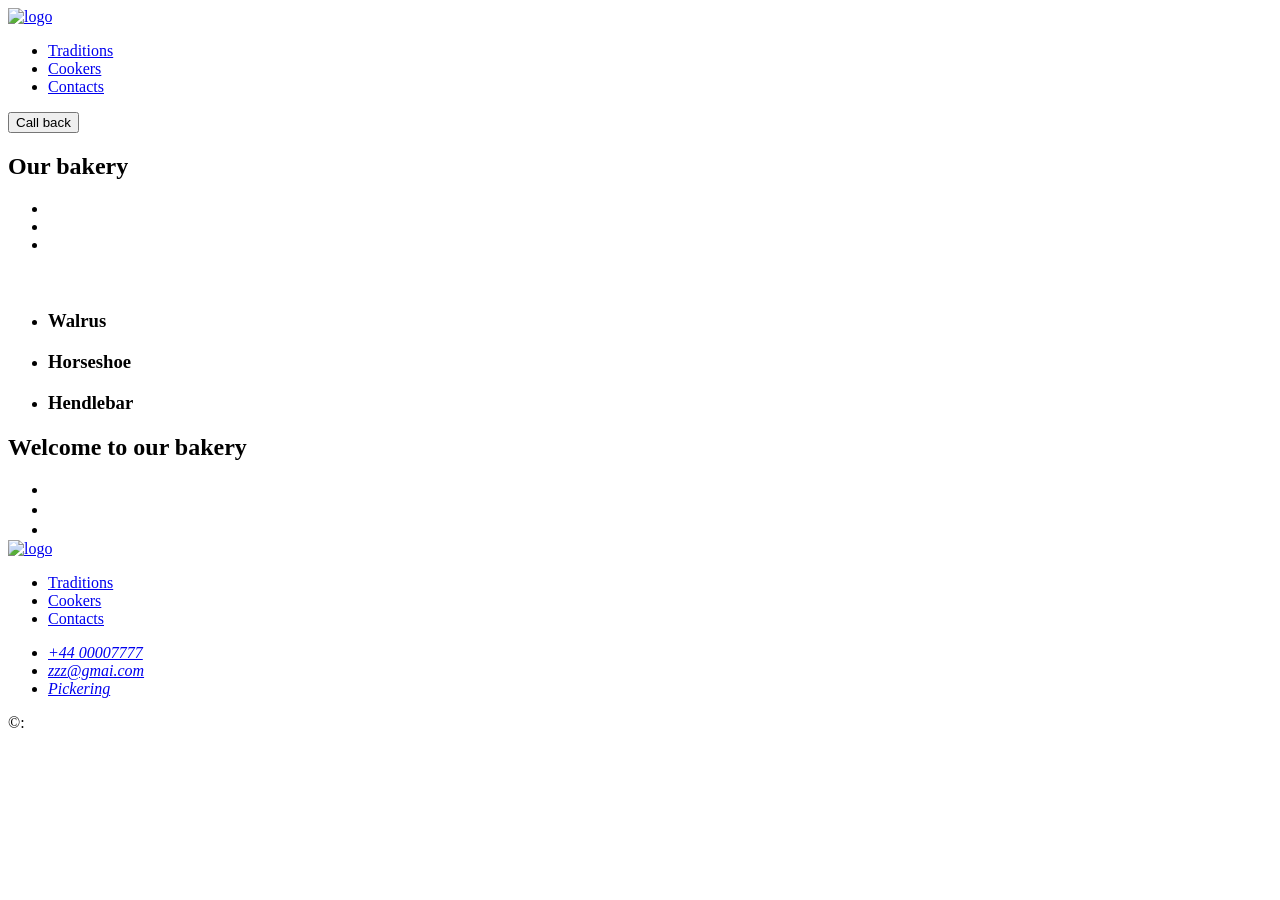
==== index.html @ 22d9f89d "Add initial HTML project files" ====
<!DOCTYPE html>
<html lang="uk">
<head>
    <meta charset="UTF-8">
    <meta name="viewport" content="width=device-width, initial-scale=1.0">
    <title>Test HTML page</title>
</head>
<body>
    <header>
        <nav>
            <a href="./index.html">
                <img src="" alt="logo"/>
            </a>
            <ul>
                <li><a href="#tradition-section">Traditions</a></li>
                <li><a href="#cooker-section">Cookers</a></li>
                <li><a href="#Contacts-section">Contacts</a></li>
            </ul>
        </nav>
        <button type="button">Call back</button>
    </header>
    <main>
        <section>
        <h1>Our bakery</h1>
                </section>
        <section id="tradition-section">
         <ul>
            <li></li>
            <li></li>
            <li></li>
         </ul>
         <h2></h2>
         <p><span></span></p>
         <ul>
            <img src="#" alt="">
            <li>
                <articale>
                    <h3>Walrus</h3>
                </articale>
            </li>
            <li>
                <articale>
                    <h3>Horseshoe</h3>
                </articale>
            </li>
            <li>
                <articale>
                    <h3>Hendlebar</h3>
                </articale>
            </li>
         </ul>
         

        </section>
        <section id="cooker-section">
            <h2>Welcome to our bakery</h2>
            <ul>
            <li>
                <articale>
                    <h3></h3>
                </articale>
            </li>
            <li>
                <articale>
                    <h3></h3>
                </articale>
            </li>
            <li>
                <articale>
                    <h3></h3>
                </articale>
            </li>
         </ul>
        </section>
        <section id="Contacts-section"></section>
    </main>
    <footer>
                <nav>
            <a href="./index.html">
                <img src="" alt="logo"/>
            </a>
            <ul>
                <li><a href="#tradition-section">Traditions</a></li>
                <li><a href="#cooker-section">Cookers</a></li>
                <li><a href="#Contacts-section">Contacts</a></li>
            </ul>
         <address>
            <ul>
                <li><a href="tel:+4400007777">+44 00007777</a></li>
                <li><a href="mailto:zzz@gmai.com">zzz@gmai.com</a></li>
                <li><a href="https://www.google.com/maps" target="_blank">Pickering</a></li>
            </ul>
         </address>
        </nav>
        <p>&copy:</p>
    </footer>
</body>
</html>
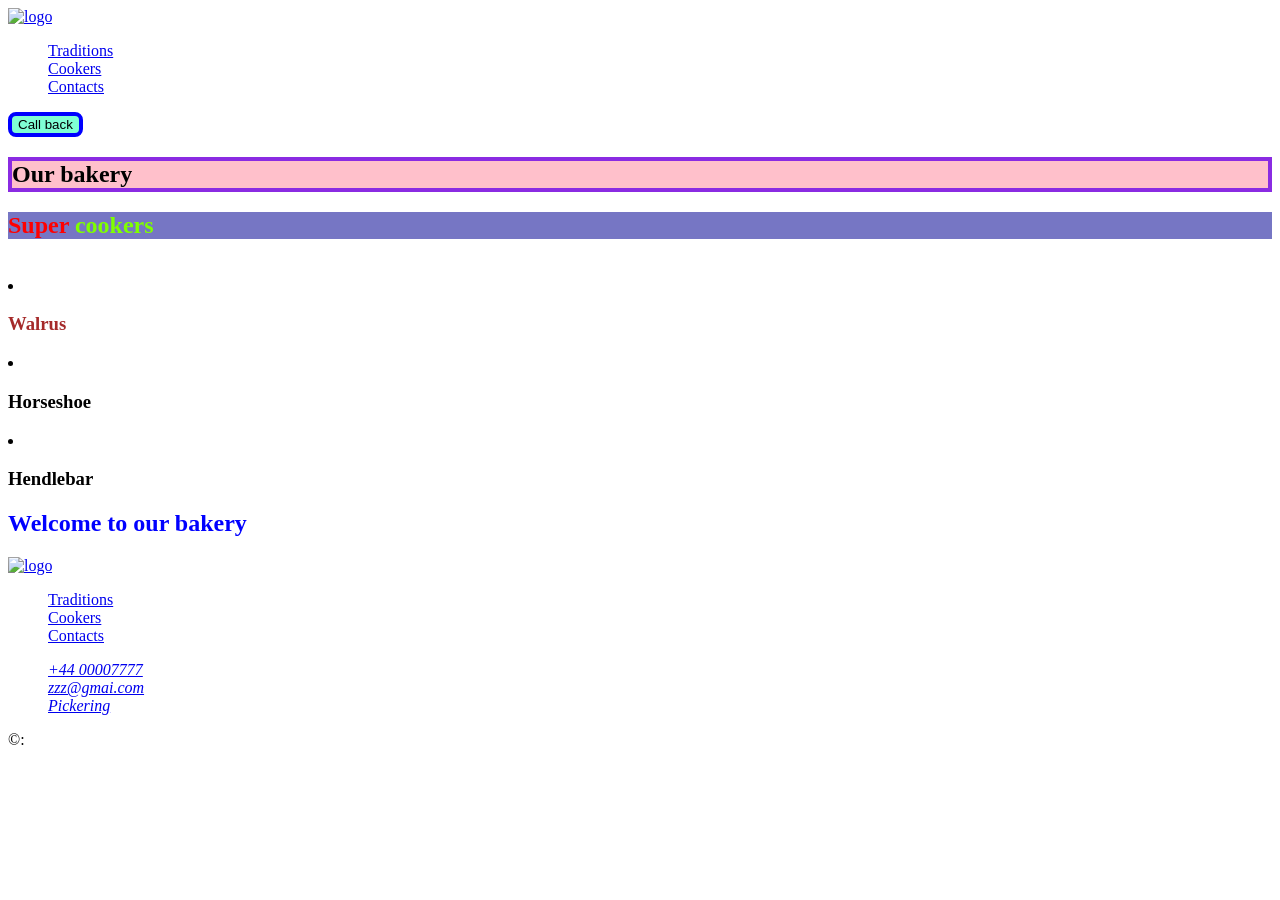
==== commit a1e41e5b: "Added CSS" ====
--- a/index.html
+++ b/index.html
@@ -4,7 +4,10 @@
     <meta charset="UTF-8">
     <meta name="viewport" content="width=device-width, initial-scale=1.0">
     <title>Test HTML page</title>
-</head>
+    <style>h1{background-color:pink;}
+    </style>
+    <link rel="stylesheet" href="./style.css"/>
+</head> 
 <body>
     <header>
         <nav>
@@ -17,26 +20,24 @@
                 <li><a href="#Contacts-section">Contacts</a></li>
             </ul>
         </nav>
-        <button type="button">Call back</button>
-    </header>
+        <button class="button-order" type="button">Call back</button>
+    </header> 
     <main>
-        <section>
-        <h1>Our bakery</h1>
-                </section>
+        <section class="main-section">
+        <h1 >Our bakery</h1>
+                </section> 
         <section id="tradition-section">
          <ul>
-            <li></li>
+            <li></li>  
             <li></li>
             <li></li>
          </ul>
-         <h2></h2>
-         <p><span></span></p>
-         <ul>
-            <img src="#" alt="">
+         <h2 class="secondary-title"><span class="accent">Super</span> cookers</h2>
+            <img src="#" alt=""> 
             <li>
                 <articale>
-                    <h3>Walrus</h3>
-                </articale>
+                    <h3 class="title">Walrus</h3>
+                </articale>  
             </li>
             <li>
                 <articale>
@@ -53,7 +54,7 @@
 
         </section>
         <section id="cooker-section">
-            <h2>Welcome to our bakery</h2>
+            <h2 style="color:blue">Welcome to our bakery</h2>
             <ul>
             <li>
                 <articale>
--- a/style.css
+++ b/style.css
@@ -0,0 +1,56 @@
+:root{
+    --color-brand:black; 
+}
+body{
+    --background-brand:  rgb(118, 118, 196);
+
+}
+
+/* Base */
+ul{
+    list-style-type: none;
+}
+
+h1{
+    border: 4px solid blueviolet;
+}
+
+.title{
+    color:brown;
+}
+.secondary-title{
+    color: chartreuse;
+    background-color: var(--background-brand);
+}
+.secondary-title .accent{
+    color: red;
+}
+
+/* [type]{
+    border: 4px solid blue;
+} */
+
+/* Button */
+.button-order{
+   border: 4px solid blue;
+   background-color: aquamarine;
+   border-radius: 8px;
+   cursor: pointer;
+}
+
+.button-order:hover{
+   background-color:white;
+}
+
+.button-order[disabled]{
+    border: 4px solid gray;
+}
+
+/* Sections */
+.main-section{
+    color: aqua;
+}
+.main-section > h1{
+    color: var(--color-brand);
+}
+
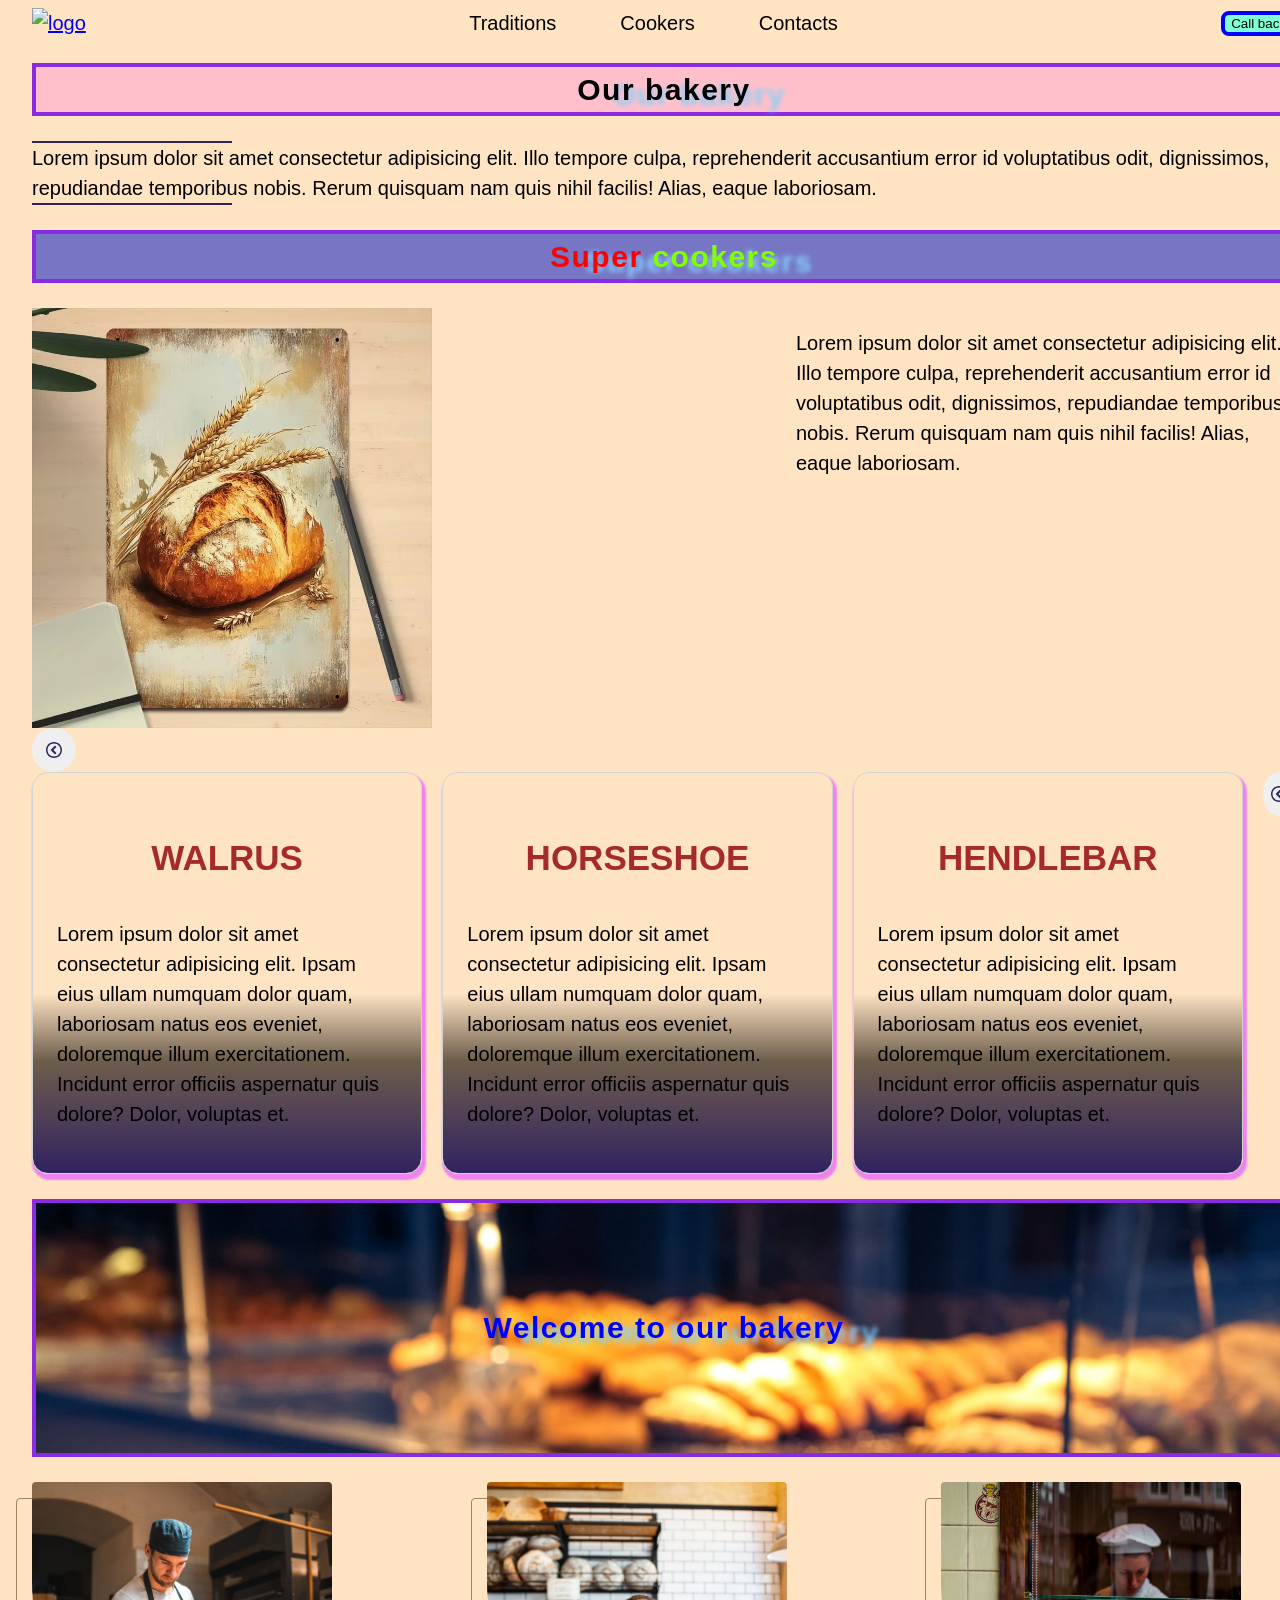
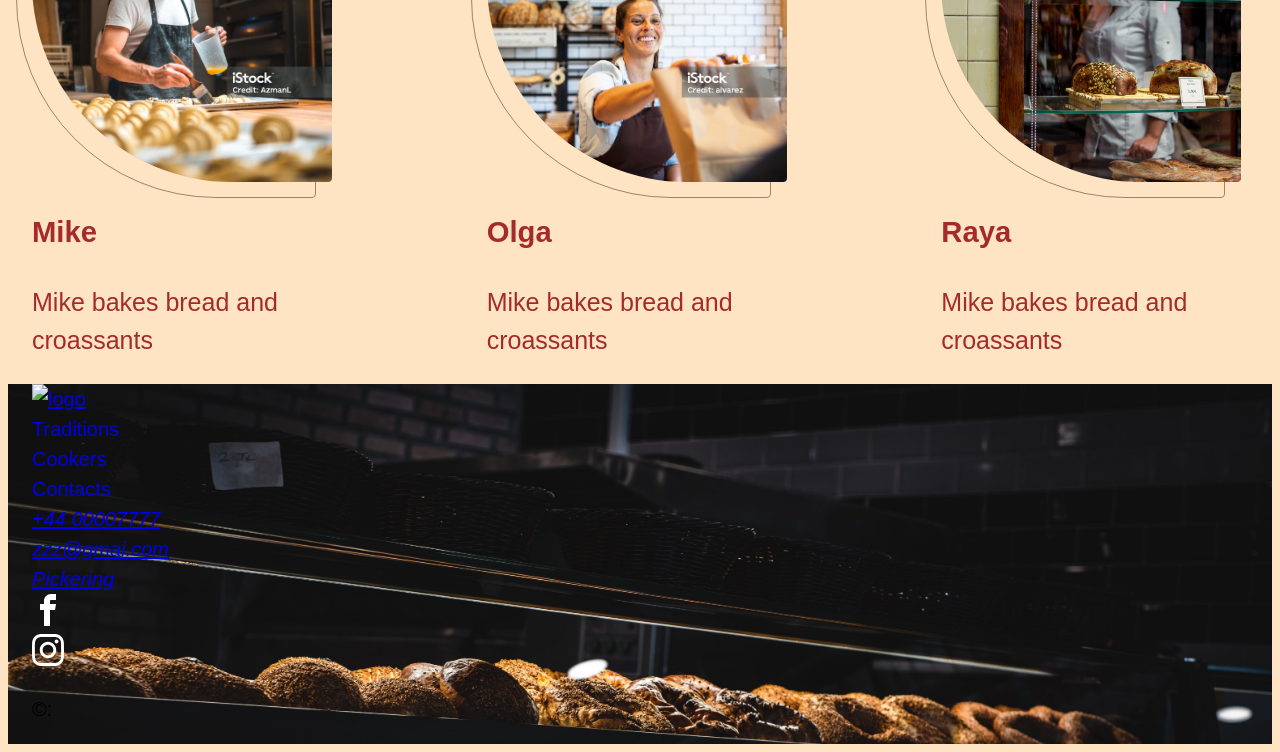
==== commit be1c1aff: "Add chef cards and SVG sprite" ====
--- a/index.html
+++ b/index.html
@@ -7,80 +7,117 @@
     <style>h1{background-color:pink;}
     </style>
     <link rel="stylesheet" href="./style.css"/>
-</head> 
+    <!-- <link rel="preconnect" href="https://fonts.googleapis.com">
+<link rel="preconnect" href="https://fonts.gstatic.com" crossorigin>
+<link href="https://fonts.googleapis.com/css2?family=Poppins:ital,wght@0,100;0,200;0,300;0,400;0,500;0,600;0,700;0,800;0,900;1,100;1,200;1,300;1,400;1,500;1,600;1,700;1,800;1,900&display=swap" rel="stylesheet">
+</head>  -->
 <body>
     <header>
-        <nav>
+        <div class="container">
+            <div class="header-container">
+        <nav class="header-nav">
             <a href="./index.html">
                 <img src="" alt="logo"/>
             </a>
-            <ul>
-                <li><a href="#tradition-section">Traditions</a></li>
-                <li><a href="#cooker-section">Cookers</a></li>
-                <li><a href="#Contacts-section">Contacts</a></li>
+            <ul class="header-menu">
+                <li class="link"><a href="#tradition-section">Traditions</a></li>
+                <li class="link"><a href="#cooker-section">Cookers</a></li>
+                <li class="link"><a href="#Contacts-section">Contacts</a></li>
             </ul>
-        </nav>
+        </nav> 
         <button class="button-order" type="button">Call back</button>
+        </div>
+        </div>  
     </header> 
     <main>
-        <section class="main-section">
+        <section id="tradition-section">
+            <div class="container">
+        
         <h1 >Our bakery</h1>
-                </section> 
-        <section id="tradition-section">
-         <ul>
-            <li></li>  
-            <li></li>
-            <li></li>
+        <p class="bakery-text" >Lorem ipsum dolor sit amet consectetur adipisicing elit. Illo tempore culpa, reprehenderit accusantium error id voluptatibus odit, dignissimos, repudiandae temporibus nobis. Rerum quisquam nam quis nihil facilis! Alias, eaque laboriosam.</p>
+        
+         <h2 class="secondary-title"><span class="accent">Super</span> cookers</h2>
+        <div class="bakery-img">
+            <img src="./img/f2bff52ac3534b2f9ee422552257eb9c-goods.avif" alt="loaf of bread" width="400" height="420">
+            <p class="tradition-text">
+            Lorem ipsum dolor sit amet consectetur adipisicing elit. Illo tempore culpa, reprehenderit accusantium error id voluptatibus odit, dignissimos, repudiandae temporibus nobis. Rerum quisquam nam quis nihil facilis! Alias, eaque laboriosam.</p>
+        </div>
+        <div class="bakery-container">
+            <button class="courusel-button" type="button">
+            <svg class="courusel-arrow" width="16" height="16">
+                <use href="./img/sprite.svg#icon-circle-left"></use>
+            </svg>
+            </button>
+        <ul class="bakery-menu"> 
+            <li class="format-item">
+                <article class="format-card">
+                    <h3 class="title">Walrus</h3>
+                    <p>Lorem ipsum dolor sit amet consectetur adipisicing elit. Ipsam eius ullam numquam dolor quam, laboriosam natus eos eveniet, doloremque illum exercitationem. Incidunt error officiis aspernatur quis dolore? Dolor, voluptas et.</p>
+                </article>  
+            </li>
+            <li class="format-item">
+                <article class="format-card">
+                    <h3 class="title">Horseshoe</h3>
+                    <p>Lorem ipsum dolor sit amet consectetur adipisicing elit. Ipsam eius ullam numquam dolor quam, laboriosam natus eos eveniet, doloremque illum exercitationem. Incidunt error officiis aspernatur quis dolore? Dolor, voluptas et.</p>
+                </article>
+            </li> 
+            <li class="format-item">
+                <article class="format-card">
+                    <h3 class="title">Hendlebar</h3>
+                    <p>Lorem ipsum dolor sit amet consectetur adipisicing elit. Ipsam eius ullam numquam dolor quam, laboriosam natus eos eveniet, doloremque illum exercitationem. Incidunt error officiis aspernatur quis dolore? Dolor, voluptas et.</p>
+                </article>
+            </li>  
+                    <button class="courusel-button" type="button">
+            <svg class="courusel-arrow" width="16" height="16">
+                <use href="./img/sprite.svg#icon-circle-left"></use>
+            </svg>    
          </ul>
-         <h2 class="secondary-title"><span class="accent">Super</span> cookers</h2>
-            <img src="#" alt=""> 
-            <li>
-                <articale>
-                    <h3 class="title">Walrus</h3>
-                </articale>  
+        </div> 
+        </div>
+        </section>
+        <section clas="coker-section">
+             <div class="container">
+            <h2 class="title-welcome" style="color:blue">Welcome to our bakery</h2>
+            <ul class="list--cookery">
+            <li> 
+                <article>
+                    <div class="cookery-photo">
+                    <img class="chef-image" src="./img/Mike.jpg" alt="chef">
+                    </div>
+                    <h3>Mike</h3> 
+                    <p>Mike bakes bread and croassants</p>
+                    </article>
             </li>
             <li>
-                <articale>
-                    <h3>Horseshoe</h3>
-                </articale>
+                <article> 
+                    <div class="cookery-photo">
+                    <img class="chef-image" src="./img/Olga.jpg" alt="chef">
+                    </div>
+                    <h3>Olga</h3>
+                    <p>Mike bakes bread and croassants</p>
+                </article>
             </li>
             <li>
-                <articale>
-                    <h3>Hendlebar</h3>
-                </articale>
+                <article>
+                    <div class="cookery-photo">
+                    <img class="chef-image" src="./img/Raya.jpg" alt="chef">
+                    </div>
+                    <h3>Raya</h3> 
+                    <p>Mike bakes bread and croassants</p>
+                </article>
             </li>
          </ul>
-         
-
+         </div>
         </section>
-        <section id="cooker-section">
-            <h2 style="color:blue">Welcome to our bakery</h2>
-            <ul>
-            <li>
-                <articale>
-                    <h3></h3>
-                </articale>
-            </li>
-            <li>
-                <articale>
-                    <h3></h3>
-                </articale>
-            </li>
-            <li>
-                <articale>
-                    <h3></h3>
-                </articale>
-            </li>
-         </ul>
-        </section>
-        <section id="Contacts-section"></section>
+        
     </main>
-    <footer>
+    <footer class="footer">
+        <div class="container">
                 <nav>
             <a href="./index.html">
                 <img src="" alt="logo"/>
             </a>
-            <ul>
+            <ul class="list-list">
                 <li><a href="#tradition-section">Traditions</a></li>
                 <li><a href="#cooker-section">Cookers</a></li>
                 <li><a href="#Contacts-section">Contacts</a></li>
@@ -90,10 +127,20 @@
                 <li><a href="tel:+4400007777">+44 00007777</a></li>
                 <li><a href="mailto:zzz@gmai.com">zzz@gmai.com</a></li>
                 <li><a href="https://www.google.com/maps" target="_blank">Pickering</a></li>
+                <li><a href="">
+                    <svg class="address-item" width="32" height="32">
+                        <use href="./img/sprite.svg#icon-facebook"></use>
+                    </svg>
+                </a></li>
+                <li><a href=""></a>
+                    <svg class="address-item" width="32" height="32">
+                        <use href="./img/sprite.svg#icon-instagram"></use>
+                    </svg></li>
             </ul>
          </address>
         </nav>
         <p>&copy:</p>
+        </div>
     </footer>
 </body>
 </html>
--- a/style.css
+++ b/style.css
@@ -1,35 +1,138 @@
+@font-face {
+  font-display: swap; 
+  font-weight: 300;
+  src: url('../fonts/poppins-v24-latin-300.woff2') format('woff2'); 
+}
+@font-face {
+  font-display: swap; 
+  font-weight: 400;
+  src: url('../fonts/poppins-v24-latin-regular.woff2') format('woff2'); 
+}
+
+@font-face {
+  font-display: swap;
+  font-weight: 600;
+  src: url('../fonts/poppins-v24-latin-600.woff2') format('woff2'); 
+}
+@font-face {
+  font-display: swap;
+  font-family: 'Poppins';
+  font-weight: 900;
+  src: url('../fonts/poppins-v24-latin-900.woff2') format('woff2'); 
+}
+
+
+
+
 :root{
     --color-brand:black; 
 }
 body{
     --background-brand:  rgb(118, 118, 196);
-
-}
-
+    font-family: 'Poppins', sans-serif;
+    font-size: 20px;
+    line-height: 1.5;
+    background-color: bisque;
+}
+.section{
+    padding: 48px 0;
+}
+.container{
+    width: 100%;
+    max-width: 1288px;
+    margin: 0 auto;
+    padding: 0 24px;
+}
+.header-container{
+    display: flex;
+    align-items: center;
+    gap: 40px;
+
+}
+.header-nav{
+    display: flex;
+    align-items: center;
+    flex-grow: 1;
+    gap: 40px;
+}
+.header-menu{
+    display: flex;
+    gap: 64px;
+    flex-grow: 1;
+ justify-content: center;
+}
 /* Base */
 ul{
+    margin: 0;
+    padding: 0;
     list-style-type: none;
 }
 
-h1{
+h1, h2{
     border: 4px solid blueviolet;
-}
-
+    text-shadow: 35px 5px 5px lightskyblue;
+    letter-spacing: 1.5px;
+text-align: center;
+}
+.bakery-menu{
+   text-decoration: none;
+   display: flex;
+   gap:20px;
+}
 .title{
     color:brown;
+    text-align: center;
+    text-transform: uppercase;
+    font-size: 35px;
+}
+.bakery-text::before,
+.bakery-text::after {
+  content: "";
+  display: block;
+  width: 200px;
+  height: 2px;
+  background-color: #312261;
 }
 .secondary-title{
     color: chartreuse;
     background-color: var(--background-brand);
+    text-align: center;
 }
 .secondary-title .accent{
     color: red;
 }
-
+.bakery-img{
+    display: flex;
+    justify-content: space-between;
+    gap: 30px;
+}
+.tradition-text{
+    max-width: 500px;
+}
+.format-item {
+  flex-basis: calc((100% - 40px) / 2);
+}
+.format-card{
+    border: 1px solid lightgray;
+    border-radius: 16px;
+    background-color: whitesmoke;
+  padding: 24px;
+  background: linear-gradient(180deg,rgba(49,38,26,0)55%, rgba(49,38,26,0.71)72%, #312261 100%);
+  box-shadow: 2px 4px 2px 2px violet;
+}
 /* [type]{
     border: 4px solid blue;
 } */
-
+.link{
+
+}
+.link a{
+    color: var(--color-brand);
+    text-decoration: none;
+}
+.link a:hover{
+    color: blueviolet;
+}
 /* Button */
 .button-order{
    border: 4px solid blue;
@@ -53,4 +156,94 @@
 .main-section > h1{
     color: var(--color-brand);
 }
-
+/* Footer */
+.list-list a{
+    text-decoration: none;
+    }
+.list--cookery{
+    display: flex;
+    gap: 100px;
+    justify-content: center;
+    color:brown;
+    font-size: 25px;
+    
+}
+.chef-image{
+    width: 300px;
+    height: 300px;
+    gap:20px;
+}
+.cookery-photo{
+    position: relative;
+    width: 300px;
+    height: 300px;
+    border-radius: 4px 4px 4px 200px;
+}
+.cookery-photo img{
+    display: block;
+    width: 100%;
+    height: 100%;
+    object-fit: cover;
+    z-index: 1;
+    border-radius: inherit;
+    }
+.cookery-photo::before{
+    content: '';
+    position: absolute;
+    top: 16px;
+    left: -16px;
+    width: 100%;
+  height: 100%;
+    box-sizing: border-box;
+    border: 1px solid #a18268;
+  border-radius: inherit;
+  z-index: 0;
+}
+.cookery-photo img {
+  position: relative;
+  z-index: 1;
+}
+.footer{
+    background-image: url('./img/footer-img.jpg');
+    background-size: cover;
+    min-height: 300px;
+    background-repeat: no-repeat;
+    display: flex;
+}
+.courusel-button{
+    width: 44px;
+    height: 44px;
+    border-radius: 50%;
+    border: 1px solid;
+    display: flex;
+    align-items: center;
+    justify-content: center;
+    cursor: pointer;
+    color: transparent;
+}
+.courusel-button:hover{
+    background-color:#312261;
+    }
+.courusel-arrow{
+    fill:#312261;
+}
+.courusel-arrow:hover{
+    fill: white;
+}
+.title-welcome{
+   background-image: url('./img/istockphoto-511807820-2048x2048.jpg');
+   background-size:cover;
+    min-height: 250px;
+    background-repeat: no-repeat;
+  display: flex;
+  justify-content: center;
+  align-items: center;
+}
+.address-item{
+    fill: white;
+
+}
+.address-item :hover{
+    fill: burlywood;
+
+}
